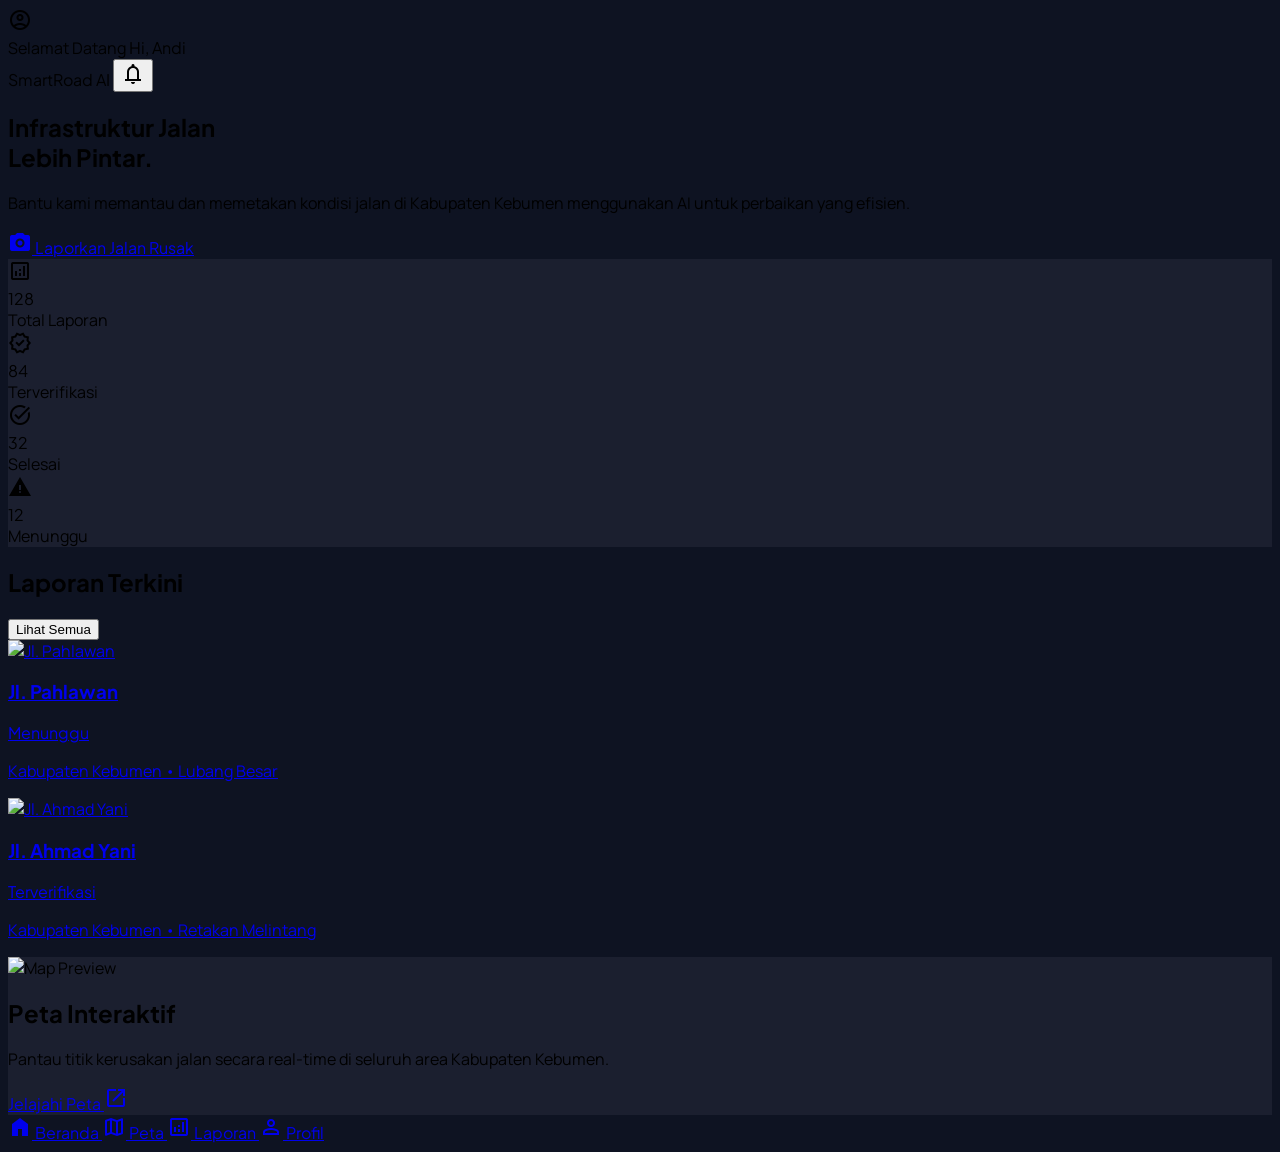
==== app/index.html @ 820dae8a "feat: implement core application UI, navigation logic, and interactive components for SmartRoad AI p" ====
<!DOCTYPE html>
<html class="dark" lang="id">
<head>
    <meta charset="utf-8"/>
    <meta content="width=device-width, initial-scale=1.0" name="viewport"/>
    <title>Beranda - SmartRoad AI</title>
    
    <!-- Scripts & Styles -->
    <script src="https://cdn.tailwindcss.com?plugins=forms,container-queries"></script>
    <script src="assets/tailwind.config.js"></script>
    <link href="assets/style.css" rel="stylesheet" />
    <link href="https://fonts.googleapis.com/css2?family=Material+Symbols+Outlined:wght,FILL@100..700,0..1&display=swap" rel="stylesheet"/>
</head>
<body class="text-on-background min-h-screen pb-32">
    <!-- TopAppBar -->
    <header class="fixed top-0 w-full z-50 bg-[#0e1322]/60 backdrop-blur-3xl shadow-[0_4px_30px_rgba(0,0,0,0.5)] flex justify-between items-center px-6 py-4 w-full border-b border-white/5">
        <div class="flex items-center gap-3">
            <div data-action="go-profile" class="w-10 h-10 rounded-full overflow-hidden border-2 border-primary-container/30 shadow-lg cursor-pointer hover:border-primary-container transition-colors">
                <div class="w-full h-full bg-slate-700 flex items-center justify-center">
                    <span class="material-symbols-outlined text-white text-3xl">account_circle</span>
                </div>
            </div>
            <div class="flex flex-col">
                <span class="text-slate-400 font-label text-[10px] uppercase tracking-widest">Selamat Datang</span>
                <span class="font-headline font-bold tracking-tight text-white leading-tight">Hi, Andi</span>
            </div>
        </div>
        <div class="flex items-center gap-4">
            <span class="text-lg md:text-xl font-bold tracking-tighter text-white font-headline border-r border-white/10 pr-4">SmartRoad AI</span>
            <button data-action="notifications" class="relative w-10 h-10 rounded-full bg-surface-container-high text-[#00ff87] flex items-center justify-center hover:bg-[#00ff87]/10 hover:scale-105 transition-transform active:scale-95 duration-200">
                <span class="material-symbols-outlined">notifications</span>
                <div class="absolute top-2 right-2 w-2 h-2 bg-error rounded-full animate-pulse"></div>
            </button>
        </div>
    </header>

    <main class="pt-24 px-6 max-w-5xl mx-auto space-y-10">
        <!-- Hero Section -->
        <section class="relative py-12 px-4 md:py-16 md:px-8 overflow-hidden rounded-3xl">
            <div class="absolute -top-20 -left-20 w-80 h-80 bg-primary-container/20 blur-[120px] rounded-full pointer-events-none"></div>
            <div class="relative z-10 space-y-6 md:space-y-8">
                <h1 class="font-headline text-3xl md:text-4xl lg:text-5xl font-extrabold tracking-tighter leading-snug drop-shadow-md">
                    Infrastruktur Jalan <br/>
                    <span class="text-transparent bg-clip-text bg-gradient-to-r from-primary-container to-secondary-container">Lebih Pintar.</span>
                </h1>
                <p class="text-slate-300 max-w-md font-body leading-relaxed md:leading-loose text-[13px] md:text-base pr-4">
                    Bantu kami memantau dan memetakan kondisi jalan di Kabupaten Kebumen menggunakan AI untuk perbaikan yang efisien.
                </p>
                <a href="kamera.html" class="inline-flex group relative overflow-hidden w-full md:w-auto px-8 py-4 bg-gradient-to-br from-[#00ff87] to-[#00cc6a] rounded-full text-[#0e1322] font-headline font-extrabold text-lg items-center justify-center gap-3 shadow-[0_10px_30px_rgba(0,255,135,0.4)] hover:scale-[1.03] transition-all duration-300 active:scale-95 border border-white/20">
                    <span class="material-symbols-outlined text-[24px]" style="font-variation-settings: 'FILL' 1;">photo_camera</span>
                    Laporkan Jalan Rusak
                    <div class="absolute inset-0 bg-gradient-to-r from-transparent via-white/40 to-transparent -translate-x-full group-hover:translate-x-full transition-transform duration-700 ease-in-out pointer-events-none"></div>
                </a>
            </div>
        </section>

        <!-- Stats Grid (Bento Pattern) -->
        <section class="grid grid-cols-2 md:grid-cols-4 gap-4">
            <div class="glass-card p-5 rounded-2xl space-y-2 border border-white/5 hover:border-primary-container/30 transition-colors cursor-default hover:-translate-y-1 duration-300">
                <span class="text-primary-container material-symbols-outlined drop-shadow-[0_0_8px_rgba(0,255,135,0.4)]">analytics</span>
                <div class="text-2xl md:text-3xl font-headline font-extrabold text-white">128</div>
                <div class="text-slate-400 font-label text-[10px] uppercase tracking-widest">Total Laporan</div>
            </div>
            <div class="glass-card p-5 rounded-2xl space-y-2 border border-white/5 hover:border-secondary-container/30 transition-colors cursor-default hover:-translate-y-1 duration-300">
                <span class="text-secondary-container material-symbols-outlined drop-shadow-[0_0_8px_rgba(0,227,253,0.4)]">verified</span>
                <div class="text-2xl md:text-3xl font-headline font-extrabold text-white">84</div>
                <div class="text-slate-400 font-label text-[10px] uppercase tracking-widest">Terverifikasi</div>
            </div>
            <div class="glass-card p-5 rounded-2xl space-y-2 border border-white/5 hover:border-primary-container/30 transition-colors cursor-default hover:-translate-y-1 duration-300">
                <span class="text-[#00ff87] material-symbols-outlined" style="font-variation-settings: 'FILL' 1;">task_alt</span>
                <div class="text-2xl md:text-3xl font-headline font-extrabold text-white">32</div>
                <div class="text-slate-400 font-label text-[10px] uppercase tracking-widest">Selesai</div>
            </div>
            <div class="glass-card p-5 rounded-2xl space-y-2 border border-white/5 hover:border-error/30 transition-colors cursor-default hover:-translate-y-1 duration-300">
                <span class="text-error material-symbols-outlined drop-shadow-[0_0_8px_rgba(255,180,171,0.4)]" style="font-variation-settings: 'FILL' 1;">warning</span>
                <div class="text-2xl md:text-3xl font-headline font-extrabold text-white">12</div>
                <div class="text-slate-400 font-label text-[10px] uppercase tracking-widest">Menunggu</div>
            </div>
        </section>

        <!-- Laporan Saya Section -->
        <section class="space-y-6" data-section="reports">
            <div class="flex items-center justify-between">
                <h2 class="font-headline text-2xl font-bold tracking-tight">Laporan Terkini</h2>
                <button data-action="lihat-semua" class="text-primary-container font-label text-[10px] uppercase tracking-widest hover:text-white transition-colors bg-primary-container/10 px-4 py-2 rounded-full">Lihat Semua</button>
            </div>
            
            <div class="space-y-4">
                <!-- Card 1: Menunggu -->
                <a href="detail-laporan.html" class="block glass-card p-4 rounded-xl border border-white/5 flex items-center gap-4 group hover:bg-surface-container-high transition-all cursor-pointer shadow-lg hover:shadow-[0_10px_30px_rgba(0,0,0,0.5)]">
                    <div class="w-20 h-20 rounded-lg overflow-hidden flex-shrink-0 relative">
                        <img alt="Jl. Pahlawan" class="w-full h-full object-cover group-hover:scale-110 transition-transform duration-700" src="https://lh3.googleusercontent.com/aida-public/[base64]"/>
                        <div class="absolute inset-0 bg-black/20 group-hover:bg-transparent transition-colors"></div>
                    </div>
                    <div class="flex-grow">
                        <div class="flex justify-between items-start mb-1">
                            <h3 class="font-headline font-bold text-lg group-hover:text-primary-container transition-colors">Jl. Pahlawan</h3>
                            <span class="px-3 py-1 rounded-full bg-surface-container-highest text-slate-300 text-[9px] font-headline font-bold uppercase tracking-widest">Menunggu</span>
                        </div>
                        <p class="text-slate-400 text-xs font-body mb-3">Kabupaten Kebumen • Lubang Besar</p>
                        <div class="w-full bg-surface-container-lowest h-1.5 rounded-full overflow-hidden">
                            <div class="bg-slate-500 h-full w-1/4"></div>
                        </div>
                    </div>
                </a>

                <!-- Card 2: Terverifikasi -->
                <a href="detail-laporan.html" class="block glass-card p-4 rounded-xl border border-white/5 flex items-center gap-4 group hover:bg-surface-container-high transition-all cursor-pointer shadow-lg hover:shadow-[0_10px_30px_rgba(0,0,0,0.5)]">
                    <div class="w-20 h-20 rounded-lg overflow-hidden flex-shrink-0 relative">
                        <img alt="Jl. Ahmad Yani" class="w-full h-full object-cover group-hover:scale-110 transition-transform duration-700" src="https://lh3.googleusercontent.com/aida-public/[base64]"/>
                        <div class="absolute inset-0 bg-black/20 group-hover:bg-transparent transition-colors"></div>
                    </div>
                    <div class="flex-grow">
                        <div class="flex justify-between items-start mb-1">
                            <h3 class="font-headline font-bold text-lg group-hover:text-primary-container transition-colors">Jl. Ahmad Yani</h3>
                            <span class="px-3 py-1 rounded-full bg-secondary-container/20 text-secondary-container text-[9px] font-headline font-bold uppercase tracking-widest border border-secondary-container/20">Terverifikasi</span>
                        </div>
                        <p class="text-slate-400 text-xs font-body mb-3">Kabupaten Kebumen • Retakan Melintang</p>
                        <div class="w-full bg-surface-container-lowest h-1.5 rounded-full overflow-hidden">
                            <div class="bg-secondary-container h-full w-2/3 shadow-[0_0_10px_rgba(0,227,253,0.5)] rounded-full"></div>
                        </div>
                    </div>
                </a>
            </div>
        </section>

        <!-- Map Quick Access -->
        <section class="glass-card p-8 rounded-2xl overflow-hidden relative border border-white/5 shadow-2xl">
            <div class="absolute inset-0 z-0 opacity-40">
                <img alt="Map Preview" class="w-full h-full object-cover mix-blend-screen" src="https://lh3.googleusercontent.com/aida-public/[base64]"/>
            </div>
            <div class="absolute inset-0 bg-gradient-to-r from-surface/90 to-transparent z-10 pointer-events-none"></div>
            
            <div class="relative z-20 flex flex-col md:flex-row md:items-center justify-between gap-6">
                <div class="max-w-[70%]">
                    <h2 class="font-headline text-xl md:text-2xl font-bold tracking-tight mb-2 drop-shadow-md">Peta Interaktif</h2>
                    <p class="text-slate-300 font-body text-[13px] md:text-sm leading-relaxed">Pantau titik kerusakan jalan secara real-time di seluruh area Kabupaten Kebumen.</p>
                </div>
                <a href="peta.html" class="inline-flex bg-surface-container-highest/90 backdrop-blur-xl px-6 py-3.5 rounded-full border border-white/10 font-headline font-extrabold items-center justify-center gap-2 hover:bg-primary-container hover:text-[#0e1322] hover:border-primary-container transition-all active:scale-95 text-white whitespace-nowrap shadow-xl">
                    Jelajahi Peta
                    <span class="material-symbols-outlined text-lg opacity-80">open_in_new</span>
                </a>
            </div>
        </section>
    </main>

    <!-- Standardized BottomNavBar -->
    <nav class="fixed bottom-0 left-0 w-full flex justify-around items-end px-2 pb-6 pt-3 bg-[#161b2b]/80 backdrop-blur-3xl rounded-t-[2.5rem] border-t border-white/5 shadow-[0_-10px_40px_rgba(0,0,0,0.5)] z-50">
        <a class="flex flex-col items-center justify-center bg-gradient-to-br from-[#00ff87] to-[#00cc6a] text-[#0e1322] rounded-full w-14 h-14 -translate-y-4 shadow-[0_10px_20px_rgba(0,255,135,0.3)] transition-all duration-300 relative group" href="index.html" style="-webkit-tap-highlight-color: transparent;">
            <span class="material-symbols-outlined text-[26px]" style="font-variation-settings: 'FILL' 1;">home</span>
            <span class="absolute -bottom-6 font-headline text-[10px] font-extrabold uppercase tracking-widest text-[#00ff87] whitespace-nowrap drop-shadow-md">Beranda</span>
        </a>
        <a class="flex flex-col items-center justify-center text-slate-500 w-16 h-16 hover:text-white transition-colors duration-300 group" href="peta.html" style="-webkit-tap-highlight-color: transparent;">
            <span class="material-symbols-outlined transition-transform group-active:scale-90 text-[26px]">map</span>
            <span class="font-headline text-[10px] font-bold uppercase tracking-widest mt-1.5 transition-colors group-hover:text-white">Peta</span>
        </a>
        <a class="flex flex-col items-center justify-center text-slate-500 w-16 h-16 hover:text-white transition-colors duration-300 group" href="detail-laporan.html" style="-webkit-tap-highlight-color: transparent;">
            <span class="material-symbols-outlined transition-transform group-active:scale-90 text-[26px]">analytics</span>
            <span class="font-headline text-[10px] font-bold uppercase tracking-widest mt-1.5 transition-colors group-hover:text-white">Laporan</span>
        </a>
        <a class="flex flex-col items-center justify-center text-slate-500 w-16 h-16 hover:text-white transition-colors duration-300 group" href="profil.html" style="-webkit-tap-highlight-color: transparent;">
            <span class="material-symbols-outlined transition-transform group-active:scale-90 text-[26px]">person</span>
            <span class="font-headline text-[10px] font-bold uppercase tracking-widest mt-1.5 transition-colors group-hover:text-white">Profil</span>
        </a>
    </nav>

    <!-- ═══ NOTIFICATION MODAL ═══ -->
    <div id="notificationModal" class="modal-overlay hidden">
        <div class="modal-content w-[calc(100%-2rem)] max-w-md bg-[#1a1f33] rounded-3xl border border-white/10 shadow-2xl overflow-hidden">
            <div class="flex justify-between items-center px-6 pt-6 pb-4 border-b border-white/5">
                <h3 class="font-headline font-bold text-lg text-white flex items-center gap-2">
                    <span class="material-symbols-outlined text-[#00ff87]">notifications</span> Notifikasi
                </h3>
                <button data-action="close-modal" class="w-8 h-8 rounded-full bg-white/5 flex items-center justify-center text-slate-400 hover:text-white hover:bg-white/10 transition-colors">
                    <span class="material-symbols-outlined text-[18px]">close</span>
                </button>
            </div>
            <div class="p-6 space-y-4 max-h-[60vh] overflow-y-auto hide-scrollbar">
                <div class="flex gap-4 p-4 rounded-2xl bg-white/5 border border-primary-container/20 hover:bg-white/10 transition-colors cursor-pointer">
                    <div class="w-10 h-10 rounded-full bg-primary-container/20 flex items-center justify-center flex-shrink-0">
                        <span class="material-symbols-outlined text-primary-container text-[18px]">verified</span>
                    </div>
                    <div>
                        <p class="text-white text-sm font-semibold">Laporan #SR-992-QX Terverifikasi</p>
                        <p class="text-slate-400 text-xs mt-1">Laporan kerusakan di Jl. Pahlawan telah diverifikasi oleh AI.</p>
                        <span class="text-[10px] text-slate-500 mt-2 block">2 jam lalu</span>
                    </div>
                </div>
                <div class="flex gap-4 p-4 rounded-2xl bg-white/5 hover:bg-white/10 transition-colors cursor-pointer">
                    <div class="w-10 h-10 rounded-full bg-secondary-container/20 flex items-center justify-center flex-shrink-0">
                        <span class="material-symbols-outlined text-secondary-container text-[18px]">auto_awesome</span>
                    </div>
                    <div>
                        <p class="text-white text-sm font-semibold">AI Mendeteksi 3 Titik Baru</p>
                        <p class="text-slate-400 text-xs mt-1">Sistem AI menemukan 3 titik kerusakan baru di area Gombong.</p>
                        <span class="text-[10px] text-slate-500 mt-2 block">5 jam lalu</span>
                    </div>
                </div>
                <div class="flex gap-4 p-4 rounded-2xl bg-white/5 hover:bg-white/10 transition-colors cursor-pointer">
                    <div class="w-10 h-10 rounded-full bg-error-container/20 flex items-center justify-center flex-shrink-0">
                        <span class="material-symbols-outlined text-error text-[18px]">warning</span>
                    </div>
                    <div>
                        <p class="text-white text-sm font-semibold">Peningkatan Kerusakan Area Kebumen</p>
                        <p class="text-slate-400 text-xs mt-1">12 laporan baru dalam 24 jam terakhir menunjukkan peningkatan kerusakan.</p>
                        <span class="text-[10px] text-slate-500 mt-2 block">1 hari lalu</span>
                    </div>
                </div>
            </div>
        </div>
    </div>

    <script src="assets/app.js"></script>
</body>
</html>
---- app/assets/style.css ----
@import url('https://fonts.googleapis.com/css2?family=Plus+Jakarta+Sans:wght@400;600;700;800&family=Manrope:wght@400;500;600;700&display=swap');

/* Material Symbols Default Config */
.material-symbols-outlined {
    font-variation-settings: 'FILL' 0, 'wght' 400, 'GRAD' 0, 'opsz' 24;
}

body {
    font-family: 'Manrope', sans-serif;
    background-color: #0e1322;
    min-height: max(884px, 100dvh);
}

h1, h2, h3, .font-headline {
    font-family: 'Plus Jakarta Sans', sans-serif;
}

.glass-card {
    background: rgba(37, 41, 58, 0.6);
    backdrop-filter: blur(24px);
    -webkit-backdrop-filter: blur(24px);
}

/* Map Markers */
.marker-glow-red {
    box-shadow: 0 0 20px rgba(255, 180, 171, 0.6);
}
.marker-glow-yellow {
    box-shadow: 0 0 20px rgba(189, 244, 255, 0.4);
}

/* AI Elements */
.ai-glow-border {
    box-shadow: 0 0 0 2px #00ff87, 0 0 15px rgba(0, 255, 135, 0.5);
}
.viewfinder-mask {
    mask-image: radial-gradient(circle, transparent 40%, black 100%);
}
@keyframes scan {
    from { transform: translateY(-100vh); }
    to { transform: translateY(100vh); }
}

/* Utilities */
.hide-scrollbar::-webkit-scrollbar {
    display: none;
}

/* Bottom Sheet Animations */
.bottom-sheet {
    transition: transform 0.4s cubic-bezier(0.32, 0.72, 0, 1), opacity 0.3s ease;
    will-change: transform, opacity;
}
.bottom-sheet-hidden {
    transform: translate(-50%, 150%) !important;
    opacity: 0;
    pointer-events: none;
}
.bottom-sheet-visible {
    transform: translate(-50%, 0) !important;
    opacity: 1;
    pointer-events: auto;
}

/* Modal Overlay */
.modal-overlay {
    position: fixed;
    inset: 0;
    z-index: 9000;
    display: flex;
    align-items: center;
    justify-content: center;
    background: rgba(0, 0, 0, 0.6);
    backdrop-filter: blur(8px);
    -webkit-backdrop-filter: blur(8px);
    opacity: 0;
    transition: opacity 0.3s ease;
}
.modal-overlay.hidden {
    display: none !important;
}
.modal-overlay.modal-active {
    opacity: 1;
}
.modal-overlay .modal-content {
    transform: scale(0.92) translateY(20px);
    transition: transform 0.35s cubic-bezier(0.32, 0.72, 0, 1);
}
.modal-overlay.modal-active .modal-content {
    transform: scale(1) translateY(0);
}
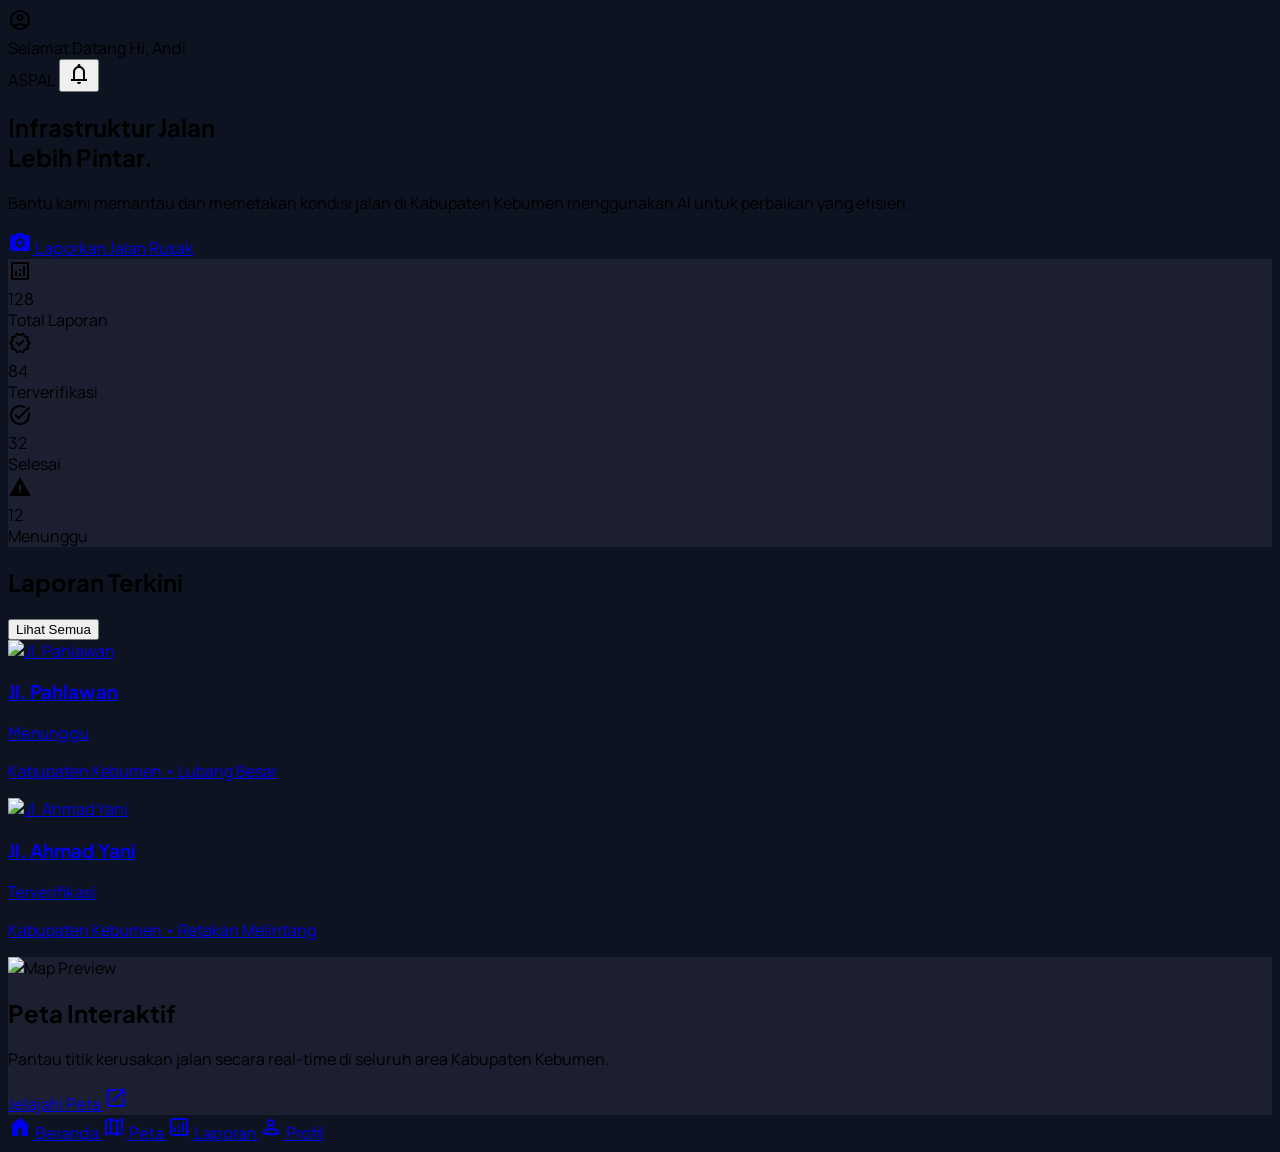
==== commit 602ab73d: "feat: initialize project structure with map, profile, camera, and reporting dashboard pages" ====
--- a/app/index.html
+++ b/app/index.html
@@ -3,7 +3,7 @@
 <head>
     <meta charset="utf-8"/>
     <meta content="width=device-width, initial-scale=1.0" name="viewport"/>
-    <title>Beranda - SmartRoad AI</title>
+    <title>Beranda - ASPAL</title>
     
     <!-- Scripts & Styles -->
     <script src="https://cdn.tailwindcss.com?plugins=forms,container-queries"></script>
@@ -26,7 +26,7 @@
             </div>
         </div>
         <div class="flex items-center gap-4">
-            <span class="text-lg md:text-xl font-bold tracking-tighter text-white font-headline border-r border-white/10 pr-4">SmartRoad AI</span>
+            <span class="text-lg md:text-xl font-bold tracking-tighter text-white font-headline border-r border-white/10 pr-4">ASPAL</span>
             <button data-action="notifications" class="relative w-10 h-10 rounded-full bg-surface-container-high text-[#00ff87] flex items-center justify-center hover:bg-[#00ff87]/10 hover:scale-105 transition-transform active:scale-95 duration-200">
                 <span class="material-symbols-outlined">notifications</span>
                 <div class="absolute top-2 right-2 w-2 h-2 bg-error rounded-full animate-pulse"></div>
